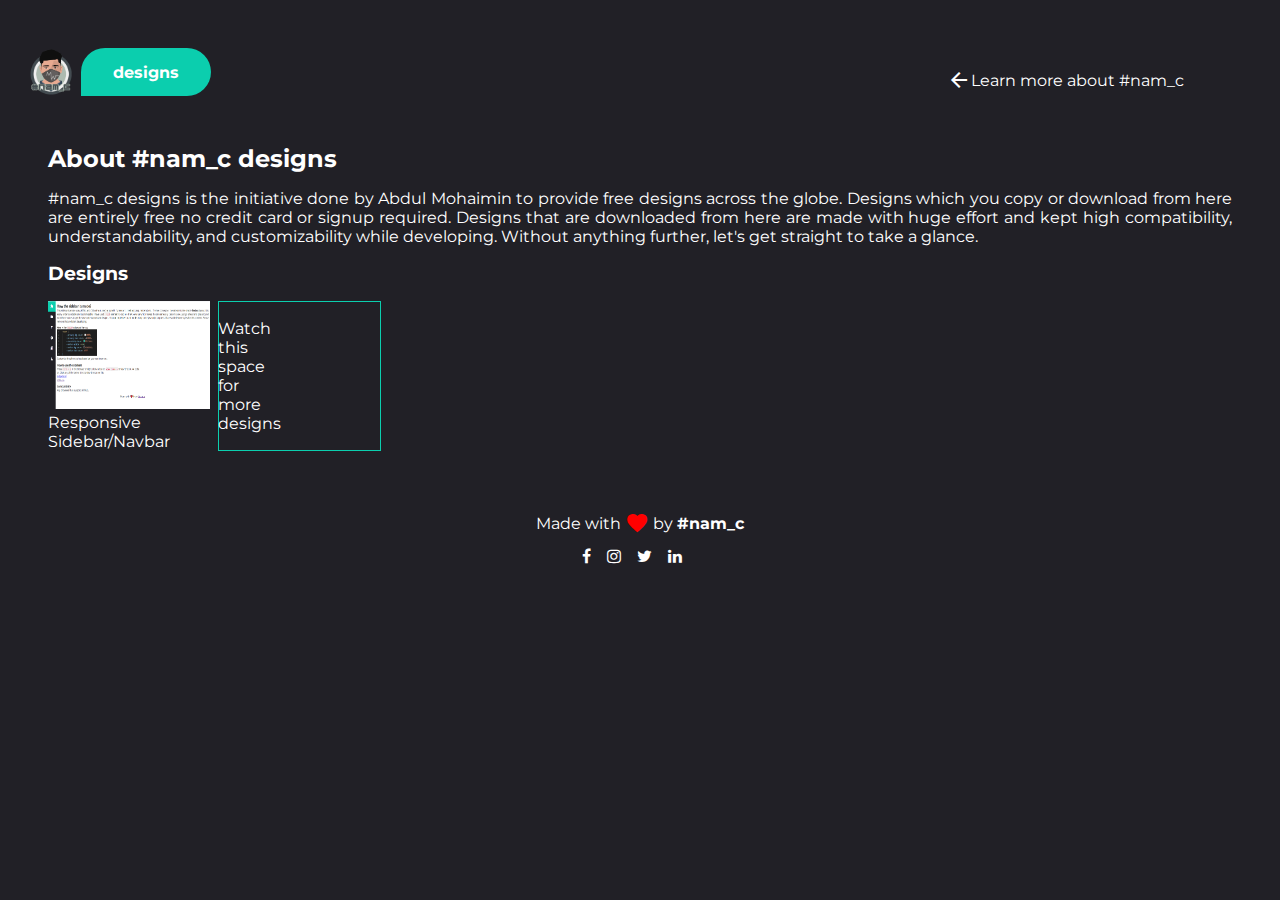
==== designs/index.html @ ecb7fc91 "added nam_c designs homepage" ====
<!DOCTYPE html>
<html lang="en">

<head>
    <meta charset="UTF-8">
    <meta http-equiv="X-UA-Compatible" content="IE=edge">
    <meta name="viewport" content="width=device-width, initial-scale=1.0">
    <meta name="google-site-verification" content="1F2O3CF3x_PN-Ltinv9K7-sUbRFXnQ8MnPVEuMO-OfM" />
    <link rel="shortcut icon" href="../favicon.ico" />
    <link rel="stylesheet" href="../styles.css">
    <link href="https://fonts.googleapis.com/css2?family=Montserrat&display=swap" rel="stylesheet">
    <link rel="stylesheet" href="https://fonts.googleapis.com/icon?family=Material+Icons">
    <link rel="stylesheet" href="https://cdnjs.cloudflare.com/ajax/libs/font-awesome/4.7.0/css/font-awesome.min.css">
    <title>Free Responsive Designs | #nam_c</title>
    <meta name="description"
        content="Download free HTML, CSS responsive designs. No signup or credit card required. Easy to use and understand. Highly customizable and platform independant. Supported by all modern browsers and devices. Designed and developed by #nam_c.">
    <meta name="keywords"
        content="free responsive designs | css designs | #nam_c designs | pure css designs">
</head>

<body>
    <div class="wrapper">
        <div class="d-container">
            <div class="d-nav">
                <div class="d-nav-logo">
                    <a href="../index.html">
                        <div class="img">
                            <img src="../namc.png" alt="#nam_c logo">
                            <p class="hello">designs</p>
                        </div>
                    </a>

                </div>
                <div class="navigate-back">
                    <a href="d-container" target="blank">
                        <span class="material-icons">
                            arrow_back
                        </span>
                        <span>Learn more about #nam_c</span>
                    </a>
                </div>
            </div>
            <div class="d-title">
                <h2 class="mb-1">About #nam_c designs</h2>
                <article class="text-justify">#nam_c designs is the initiative done by Abdul Mohaimin to provide free
                    designs across the globe. Designs which you copy or download from here are entirely free no credit
                    card or signup required. Designs that are downloaded from here are made with huge effort and kept high
                    compatibility, understandability, and customizability while developing. Without anything further,
                    let's get straight to take a glance.</article>
            </div>
            <div class="d-content mt-1">
                <h3 class="mb-1">Designs</h3>
                <div class="d-designs">
                    <a class="d-design" href="responsive-sidebar/index.html" title="preview design">
                        <div class="d-design-img">
                            <img src="responsive-sidebar/pc.PNG" alt="Responsive Sidebar Thumbnail">
                        </div>
                        <div class="d-design-title">Responsive Sidebar/Navbar</div>
                    </a>
                    <div class="d-design" title="Follow me on social media for more free designs.">
                        <div class="d-design-more">
                            Watch this space for more designs&nbsp;<i class="material-icons">east</i>
                        </div>    
                    </div>
                </div>
            </div>
        </div>
        <footer class="d-footer">
            <div class="end-card">
                <p>Made with&nbsp;<i title="Love" class="material-icons heart">favorite</i>&nbsp;by&nbsp;<abbr
                        title="N Abdul Mohaimin's Creativity">#nam_c</abbr></p>
                <div class="d-socials">
                    <div class="socials">
                        <div class="social-item">
                            <a href="https://www.facebook.com/mohaimin95" target="_blank">
                                <i class="fa fa-facebook"></i>
                            </a>
                        </div>

                        <div class="social-item">
                            <a href="https://www.instagram.com/mohaimin95" target="_blank">
                                <i class="fa fa-instagram"></i>
                            </a>

                        </div>

                        <div class="social-item">
                            <a href="https://twitter.com/namohaimin" target="_blank">
                                <i class="fa fa-twitter"></i>
                            </a>

                        </div>
                        <div class="social-item">
                            <a href="https://www.linkedin.com/in/mohaimin95/" target="_blank">
                                <i class="fa fa-linkedin"></i>
                            </a>

                        </div>

                    </div>
                </div>
            </div>
        </footer>
    </div>
</body>

</html>
---- styles.css ----
:root {
	--primary-background:#212026;
	--primary-hover-background:#2e2d35;
	--secondary-color:#0bceae;
	--text-color:#fff;
	--nav-text-color:var(--text-color);
}
* {
	padding: 0;
	margin: 0;
	font-family: 'Montserrat', sans-serif;
}
html {
	scroll-behavior: smooth;
}
body {
	font-size: 90%;
}
a {
	color: var(--secondary-color);
	text-decoration: none;
}
a:hover {
	cursor: pointer;
	text-decoration: underline;
}


body {
	background-color: var(--primary-background);
	min-width: fit-content;

}
#darkMode {
	cursor: pointer;
}
.w-fit {
	width: fit-content;
} 
.mb-1 {
	margin-bottom: 1rem;
}
.mt-1 {
	margin-top: 1rem;
}
.text-justify {
	text-align: justify;
}

/*navbar*/
.nav {
	position: fixed;
	font-size: .8rem;
	width: 100%;
	height: 4rem; 
	display: flex;
	z-index: 1;
	justify-content: center;
	align-items: center;	
}
.list {
	width: 100%;
	display: flex;
	list-style-type: none;
	justify-content: space-around;
}



.list-item-link {
	font-weight: 550;
	color: var(--nav-text-color);
	text-decoration: none;
	text-transform: capitalize;
}



/*banner*/


.banner {
	position: relative;
    top: 28px;
    height: 18rem;
	z-index: 0;
    padding: 4rem 2rem;
    display: flex;
    justify-content: space-around;
}
.banner-content {
	color: var(--text-color);
}
.intro {
	margin-top: 1rem;
}
.banner-content h2 {
	font-weight: normal;
	font-size: 1.2rem;
}

.banner-hello {
	display: flex;

}
.banner-hello img {
	border:.4rem solid var(--secondary-color);
	border-radius: 50%;
	height: 3rem;
	width: 3rem;
	margin-right:1rem;


}

.hello {
	font-weight: bold;
	background-color: var(--secondary-color);
	color: #fff;
	padding: .7rem 2rem;
	border-bottom-left-radius: 0;
	border-bottom-right-radius: 3rem;
	border-top-left-radius: 3rem;
	border-top-right-radius: 3rem;
	display: flex;
	justify-content: center;
	align-items: center;
}
.short-intro {
	margin-top: 2rem;
	display: flex;
	flex-direction: column;
}
.short-into-item {
	display: inline-flex;
	align-items: center;
}
.short-into-item-icon {
	color: var(--secondary-color);
}
.short-into-item-text {
	margin-left: 1rem;
}
.socials {
	margin-top: 2rem;
	display: flex;
}
.social-item {
	margin-right: 1rem;
	cursor: pointer;
}
.social-item i:hover {
	color: var(--secondary-color);
}
.banner-image {
	display: none;
	/* border: 1px solid red; */
}
.banner-image img {
	border: 2rem solid var(--secondary-color);
	/* height: 100%; */
	width: 15rem;
	border-radius: 50%;
	border-bottom-right-radius: 0;
}

.portfolio-content {
	padding: 0 10rem;
	color: var(--text-color)

}
.social-item a {
	color: var(--text-color);
	text-decoration: none;
}
.social-item a:hover {
	color: var(--secondary-color);
}

/*main content*/
.main-content {
	box-sizing: border-box;
	margin: 4rem 12px;
	color: var(--text-color);
}

/*about*/
.about-img {
	display: none;
}

.about {
	display: flex;
	align-items: center;
	color: var(--text-color);
}

.about-img img {
	height: 20rem;
	margin-right: 4rem
}

/*education*/

/*education*/
.education {
	margin-top: 1rem;
}
.education-content {
	display: flex;
	align-items: center;
	justify-content: space-between;
}
.education-text {
	width: 100%;
}
.education-image {
	display: none;
}
.education-image img {
	color: var(--secondary-color);
	width: 24rem;
}


/*skills*/

/* //skills */

.skills {
	display: grid;
	grid-template-columns: 1fr;

	color: var(--text-color);
}
.skill {
	display: flex;
	flex-direction: column;
	justify-content: center;
	height: 1rem;
	width: 25rem;
	padding: 1rem 0;
}
.skill-title {
	font-weight: bold;
}
.skill-progress {
	margin-top: .2rem;
	border-bottom: .5rem solid var(--secondary-color);
	width: 100%;
}
.ppp::-webkit-progress-bar {background-color: var(--primary-hover-background); width: 100%;}
.ppp {background-color: var(--primary-hover-background);}

/* value: */
.ppp::-webkit-progress-value {background-color: var(--secondary-color) !important;}
.ppp::-moz-progress-bar {background-color: var(--secondary-color) !important;}
.ppp {color: var(--secondary-color);}
.ppp {

	width: 100%;
	height: .5rem;
}

/*//story*/
#story {
	margin-top: 1rem;
}
.story-content span {
	font-size: 2rem;
	font-weight: bold;
}
/* //end-card */
.end-card p {
	color: var(--text-color);
	height: 3rem;
	display: flex;
	justify-content: center;
	align-items: center;
}
abbr {
	text-decoration: none;
	cursor: help;
}
.end-card abbr {
	font-weight: bold;
}
.heart {
	color: red;
}

/* //logo */
.logo {
	margin: 5rem 0;
	display: flex;
	justify-content: space-evenly;
	align-items: center;

}
.logo img {
	width: 20%;
}
.logo .text {
	font-size: .8rem;
	font-style: italic;
}
/*_______________________________ #nam_c designs page ________________________________ */
.text-center {
	text-align: center !important;
} 
.d-nav {
	display: flex;
	flex-direction: column;
	align-items: center;
	justify-content: center;
	margin-bottom: 3rem;
}
.d-nav-logo {
	height: 3rem;
	width: 3rem;
}
.d-nav-logo .img {
	display: flex;
	justify-content: center;
	height: 100%;
	width: 100%;
}
.d-nav-logo img {
	margin-right: .5rem;
	height: 100%;
	width: 100%;
}


.d-container {
	color: var(--text-color);
	padding: 1rem;
}
.navigate-back {
	display: none;
}
.d-socials {
	display: flex;
	margin: 0;
	justify-content: center;
}
.d-socials .socials {
	margin: 0;

}
.d-designs {
	display: grid;
	gap: 8px;
	grid-template-columns: repeat(auto-fill,minmax(150px,1fr));
}
.d-design-img {
	aspect-ratio: 3/2;
	max-width: 200px;
}
.d-design-img img {
	width: 100%;
	height: 100%;
}
.d-design-title {
	color: var(--text-color);
	text-transform: none;
	text-decoration: none;
}
.d-footer {
	width: 100%;
	margin-top: auto;
	padding-bottom: 1rem;
}
.d-design-more {
	display: flex;
	justify-content: center;
	align-items: center;
	border: 1.5px solid var(--secondary-color);
	padding: 12px;
	height: 100%;
	width: 100%;
	box-sizing: border-box;
	/* border-radius: 12px; */
}
/* ________________________________________________________________________________________ */
@media only screen and (min-width: 768px) {
	/* For desktop: */
	body {
		font-size: 100%;
	}
	.d-md-none {
		display: none;
	}
	.nav {
		/* border: 1px solid red; */
		width: 100%;
		height: 4rem; 
		display: flex;
		justify-content: center;
		align-items: center;
	}
	.list {
		font-size: 1rem;
		list-style-type: none;
		display: flex;
		justify-content: center;
	}
	.list-item {
		padding: 1rem 2rem;
	}



	.list-item-link {
		font-weight: 550;
		text-decoration: none;
		text-transform: capitalize;
	}
	.list-item-link:hover {
		color: var(--secondary-color);
	}
	.list-item-link:active {
		color: var(--text-color);
	}

	/*banner*/
	.banner-hello img {
		display: none;
	}
	.banner-image {
		display: block;
		/* border: 1px solid red; */
	}
	/*main content*/
	
	.main-content {
		margin-right: auto; /* 1 */
		margin-left:  auto; /* 1 */
		max-width: 960px; /* 2 */
		padding: 0 2rem; /* 3 */
	}
	/*about*/
	.about-img {
		display: block;
	}

	/*education*/
	.education-image {
		display: block;
	}

	/*skills*/

	.skills {
		display: grid;
		grid-template-columns: 1fr 1fr;

	}

	/* logo */
	
.logo .text {
	font-size: 1.5rem;
	font-style: italic;
}

/*_______________________________ #nam_c designs page desktop ________________________________ */
.d-container {
	padding: 3rem;
}
.d-nav {
	flex-direction: row;
	justify-content: space-between;
	padding: 0 3rem;
}
.navigate-back {
	display: block;	
}

.navigate-back a {
	display: flex;
	align-items: center;
	margin-top: 1rem;
	color: var(--text-color);
	text-decoration: none;
	text-transform: none;
}
.navigate-back a:hover {
	/* text-decoration: underline; */
	color: var(--secondary-color);
}
/* _______________________________________________________________________________________ */
}
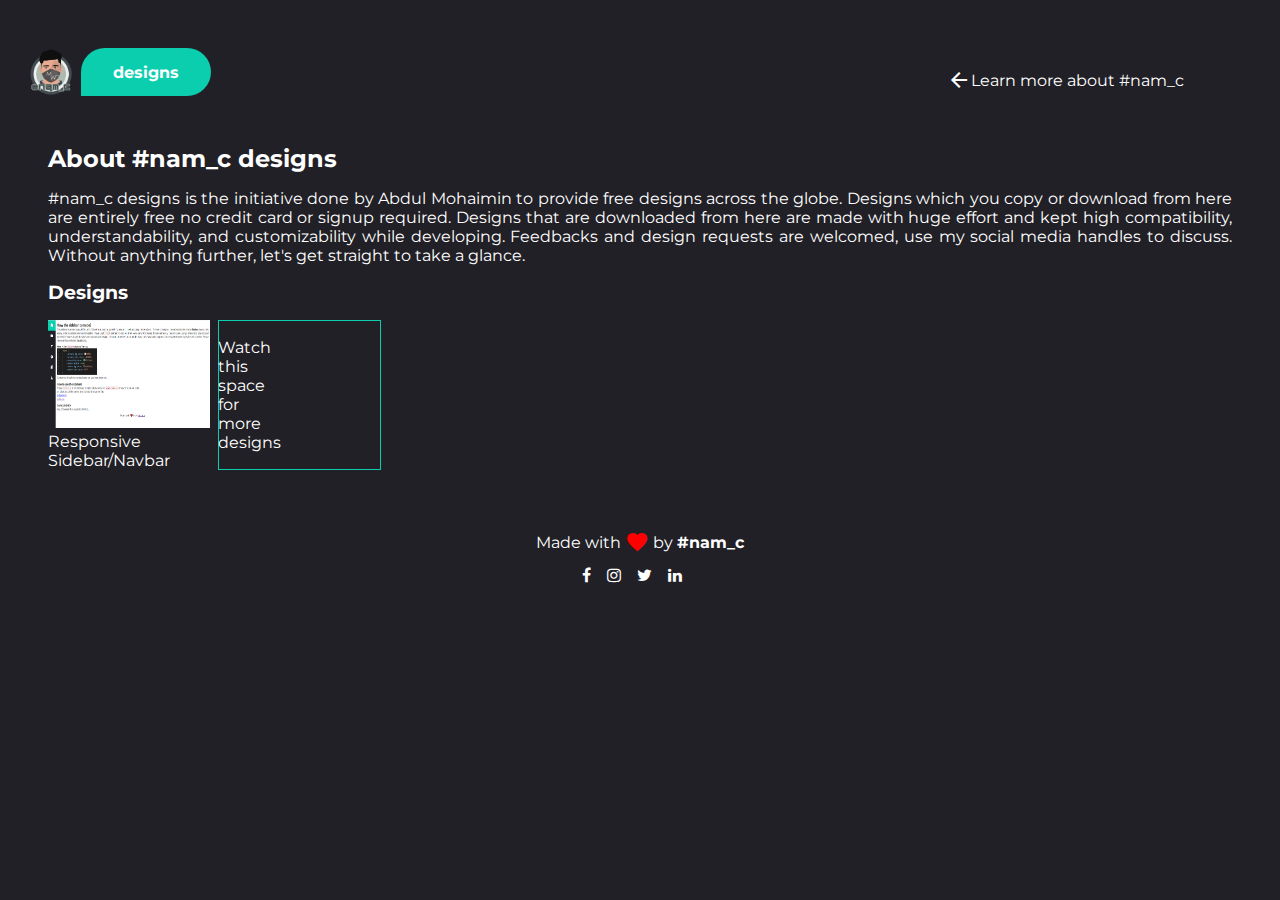
==== commit e18a057e: "added more contents" ====
--- a/designs/index.html
+++ b/designs/index.html
@@ -45,7 +45,7 @@
                 <article class="text-justify">#nam_c designs is the initiative done by Abdul Mohaimin to provide free
                     designs across the globe. Designs which you copy or download from here are entirely free no credit
                     card or signup required. Designs that are downloaded from here are made with huge effort and kept high
-                    compatibility, understandability, and customizability while developing. Without anything further,
+                    compatibility, understandability, and customizability while developing. Feedbacks and design requests are welcomed, use my social media handles to discuss. Without anything further,
                     let's get straight to take a glance.</article>
             </div>
             <div class="d-content mt-1">
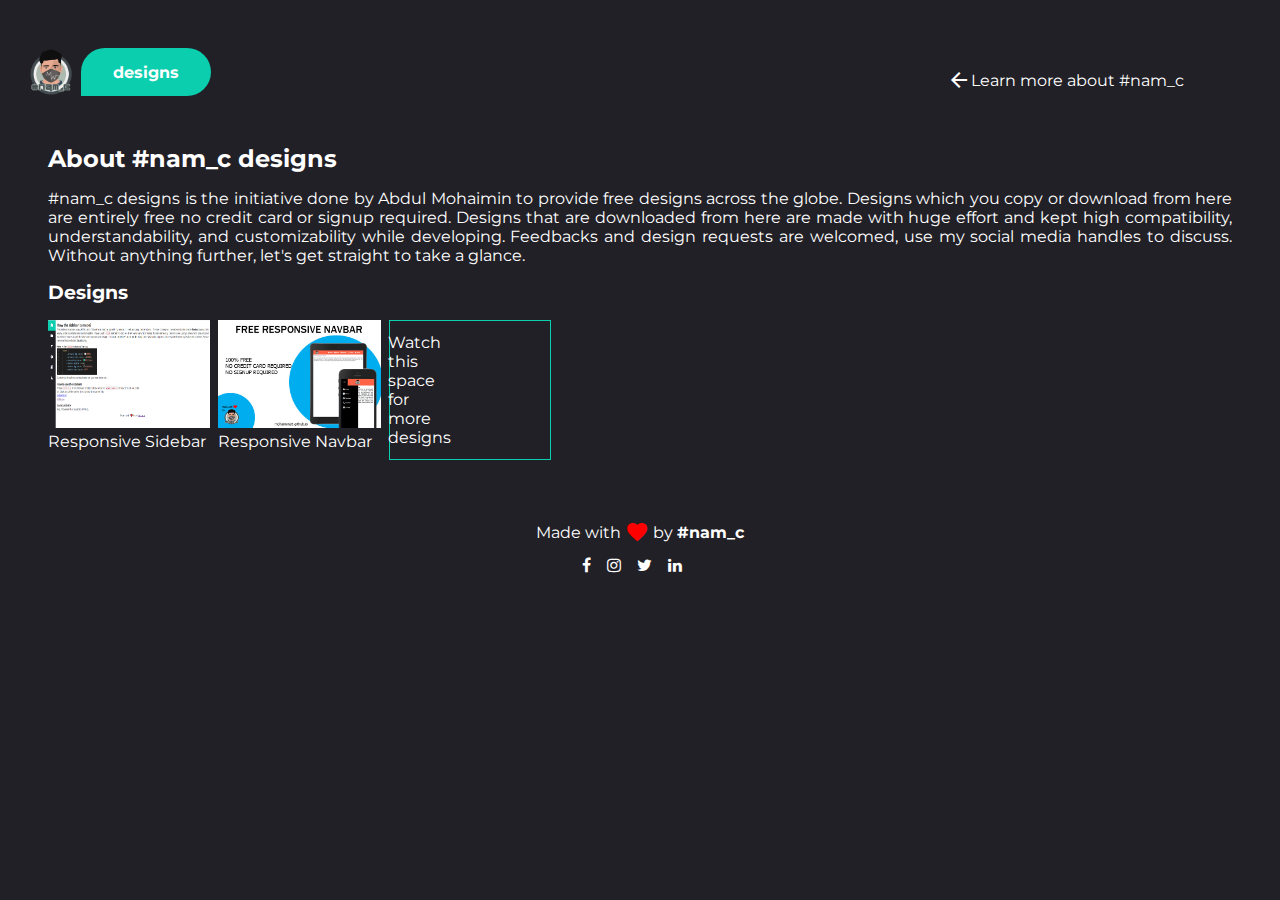
==== commit 13af559a: "added responsive navbar designs" ====
--- a/designs/index.html
+++ b/designs/index.html
@@ -14,8 +14,7 @@
     <title>Free Responsive Designs | #nam_c</title>
     <meta name="description"
         content="Download free HTML, CSS responsive designs. No signup or credit card required. Easy to use and understand. Highly customizable and platform independant. Supported by all modern browsers and devices. Designed and developed by #nam_c.">
-    <meta name="keywords"
-        content="free responsive designs | css designs | #nam_c designs | pure css designs">
+    <meta name="keywords" content="free responsive designs | css designs | #nam_c designs | pure css designs">
 </head>
 
 <body>
@@ -44,8 +43,10 @@
                 <h2 class="mb-1">About #nam_c designs</h2>
                 <article class="text-justify">#nam_c designs is the initiative done by Abdul Mohaimin to provide free
                     designs across the globe. Designs which you copy or download from here are entirely free no credit
-                    card or signup required. Designs that are downloaded from here are made with huge effort and kept high
-                    compatibility, understandability, and customizability while developing. Feedbacks and design requests are welcomed, use my social media handles to discuss. Without anything further,
+                    card or signup required. Designs that are downloaded from here are made with huge effort and kept
+                    high
+                    compatibility, understandability, and customizability while developing. Feedbacks and design
+                    requests are welcomed, use my social media handles to discuss. Without anything further,
                     let's get straight to take a glance.</article>
             </div>
             <div class="d-content mt-1">
@@ -55,12 +56,20 @@
                         <div class="d-design-img">
                             <img src="responsive-sidebar/pc.PNG" alt="Responsive Sidebar Thumbnail">
                         </div>
-                        <div class="d-design-title">Responsive Sidebar/Navbar</div>
+                        <div class="d-design-title">Responsive Sidebar</div>
                     </a>
+                    
+                    <a class="d-design" href="responsive-navbar/index.html" title="preview design">
+                        <div class="d-design-img">
+                            <img src="responsive-navbar/banner.jpg" alt="Responsive Navbar Thumbnail">
+                        </div>
+                        <div class="d-design-title">Responsive Navbar</div>
+                    </a>
+                    
                     <div class="d-design" title="Follow me on social media for more free designs.">
                         <div class="d-design-more">
                             Watch this space for more designs&nbsp;<i class="material-icons">east</i>
-                        </div>    
+                        </div>
                     </div>
                 </div>
             </div>
@@ -102,6 +111,10 @@
             </div>
         </footer>
     </div>
+    <script async src="https://www.googletagmanager.com/gtag/js?id=G-NJ5QXDKVPF"></script>
+    <script>
+        function gtag(){dataLayer.push(arguments)}window.dataLayer=window.dataLayer||[],gtag("js",new Date),gtag("config","G-NJ5QXDKVPF");
+    </script>
 </body>
 
 </html>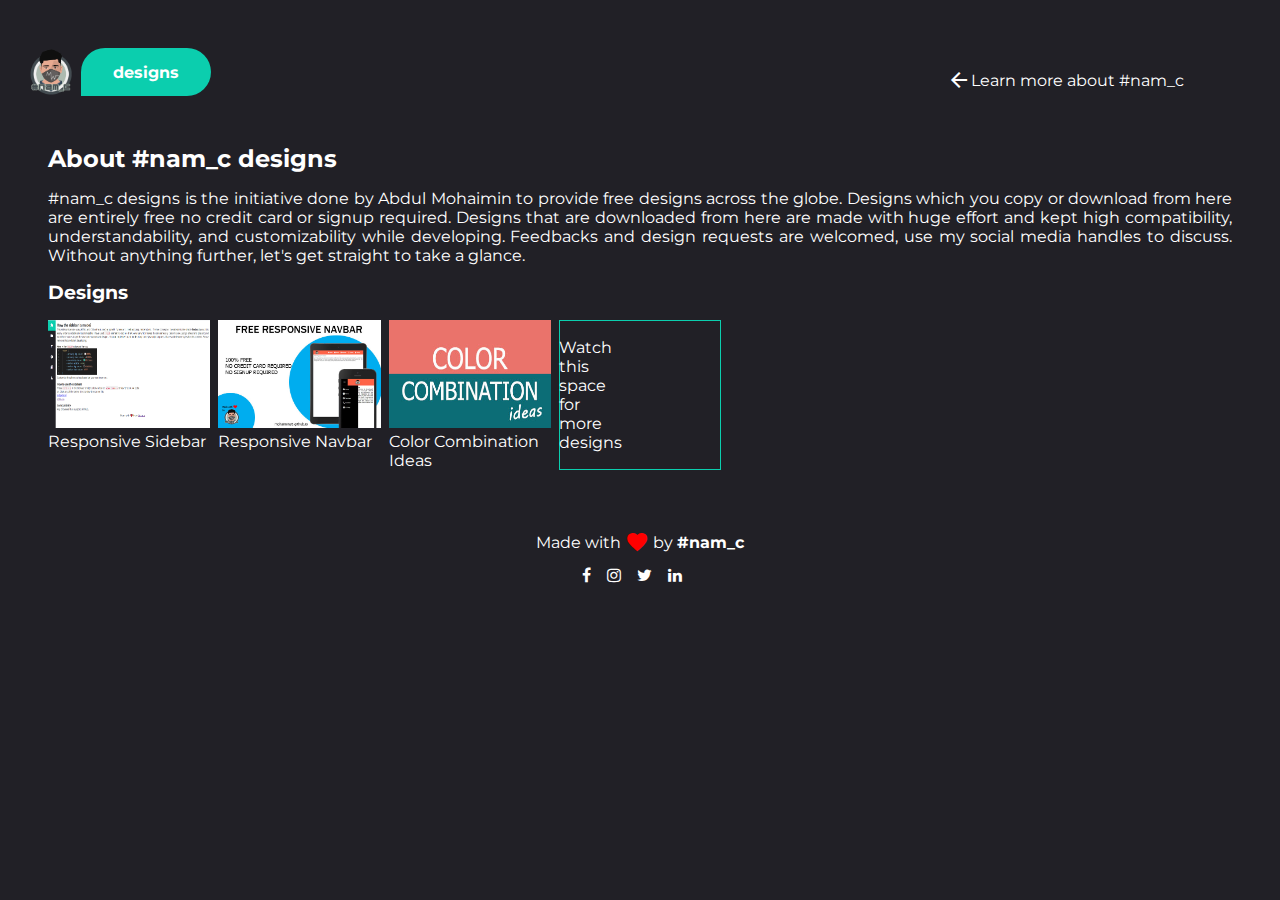
==== commit 77804cd3: "added color combination ideas design" ====
--- a/designs/index.html
+++ b/designs/index.html
@@ -66,6 +66,13 @@
                         <div class="d-design-title">Responsive Navbar</div>
                     </a>
                     
+                    <a class="d-design" href="color-combination-ideas/index.html" title="preview design">
+                        <div class="d-design-img">
+                            <img src="color-combination-ideas-banner.jpg" alt="Color Combination Ideas Thumbnail">
+                        </div>
+                        <div class="d-design-title">Color Combination Ideas</div>
+                    </a>
+                    
                     <div class="d-design" title="Follow me on social media for more free designs.">
                         <div class="d-design-more">
                             Watch this space for more designs&nbsp;<i class="material-icons">east</i>
